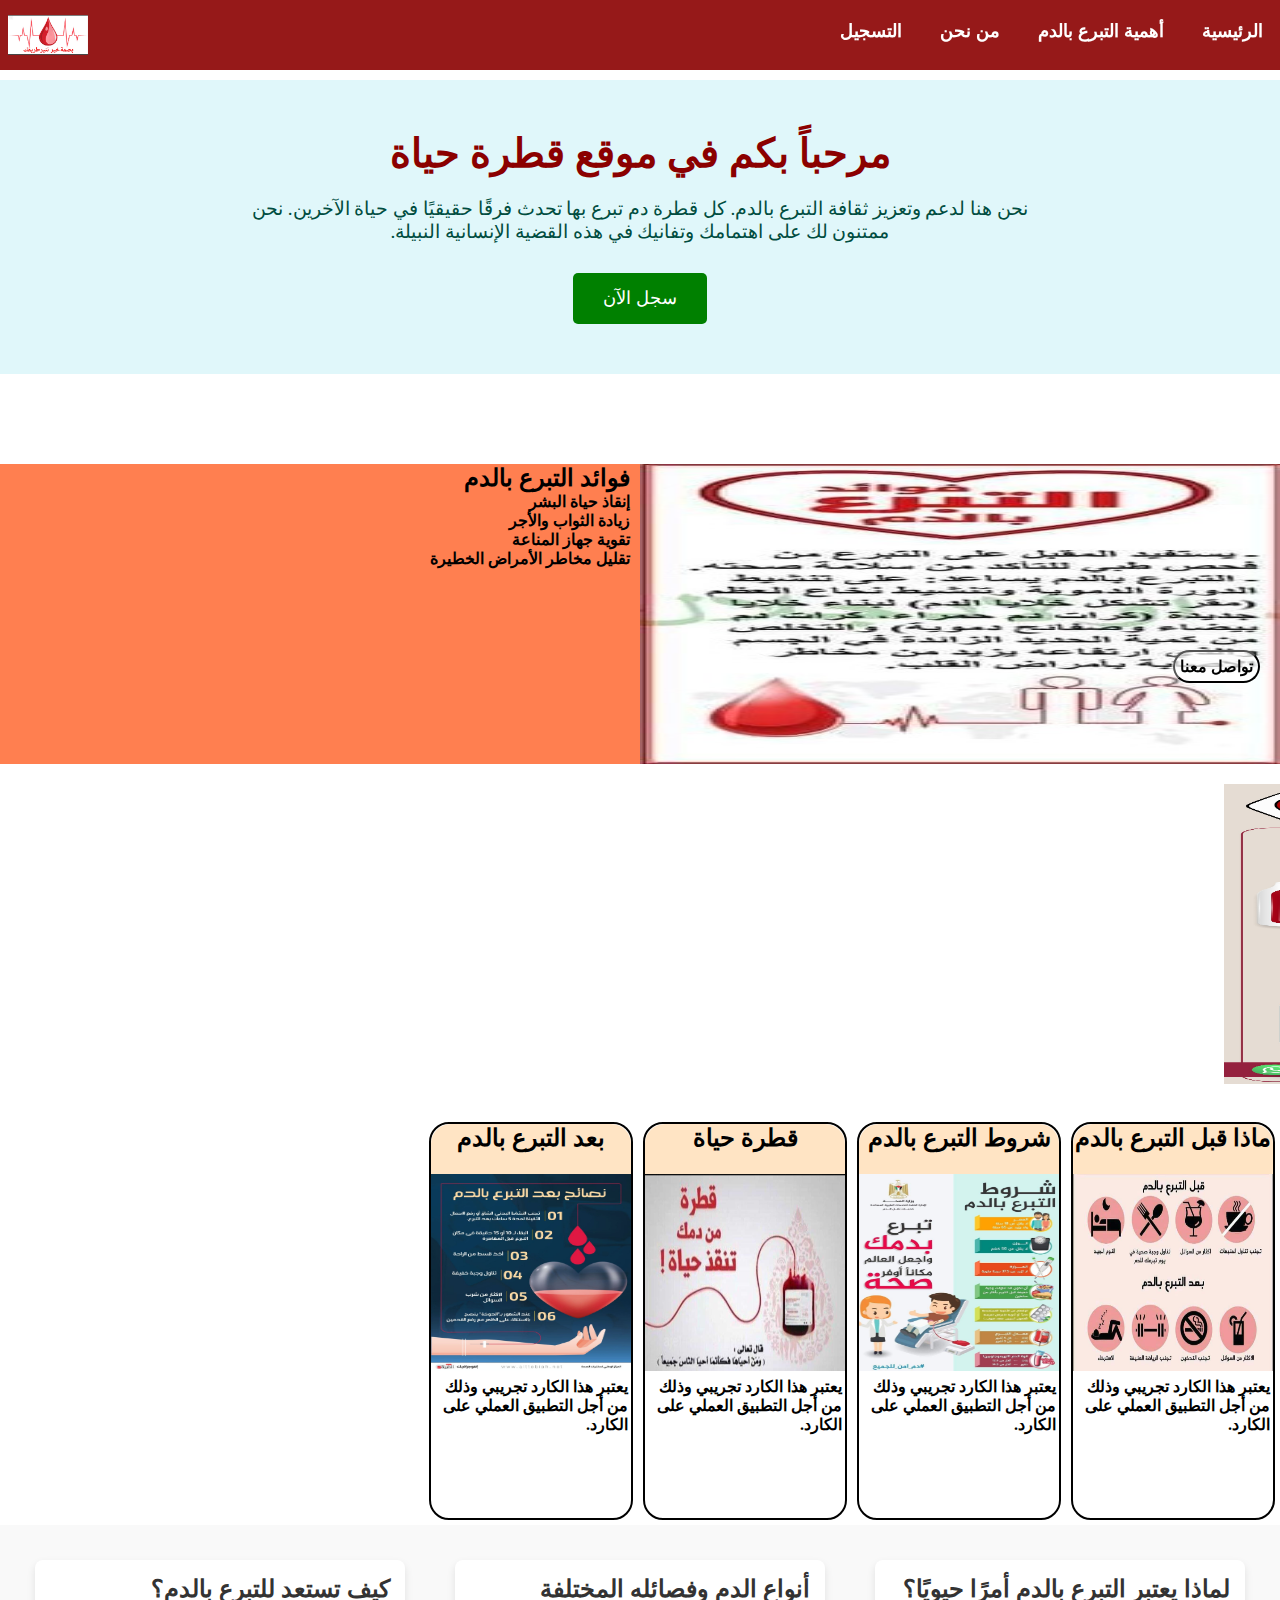
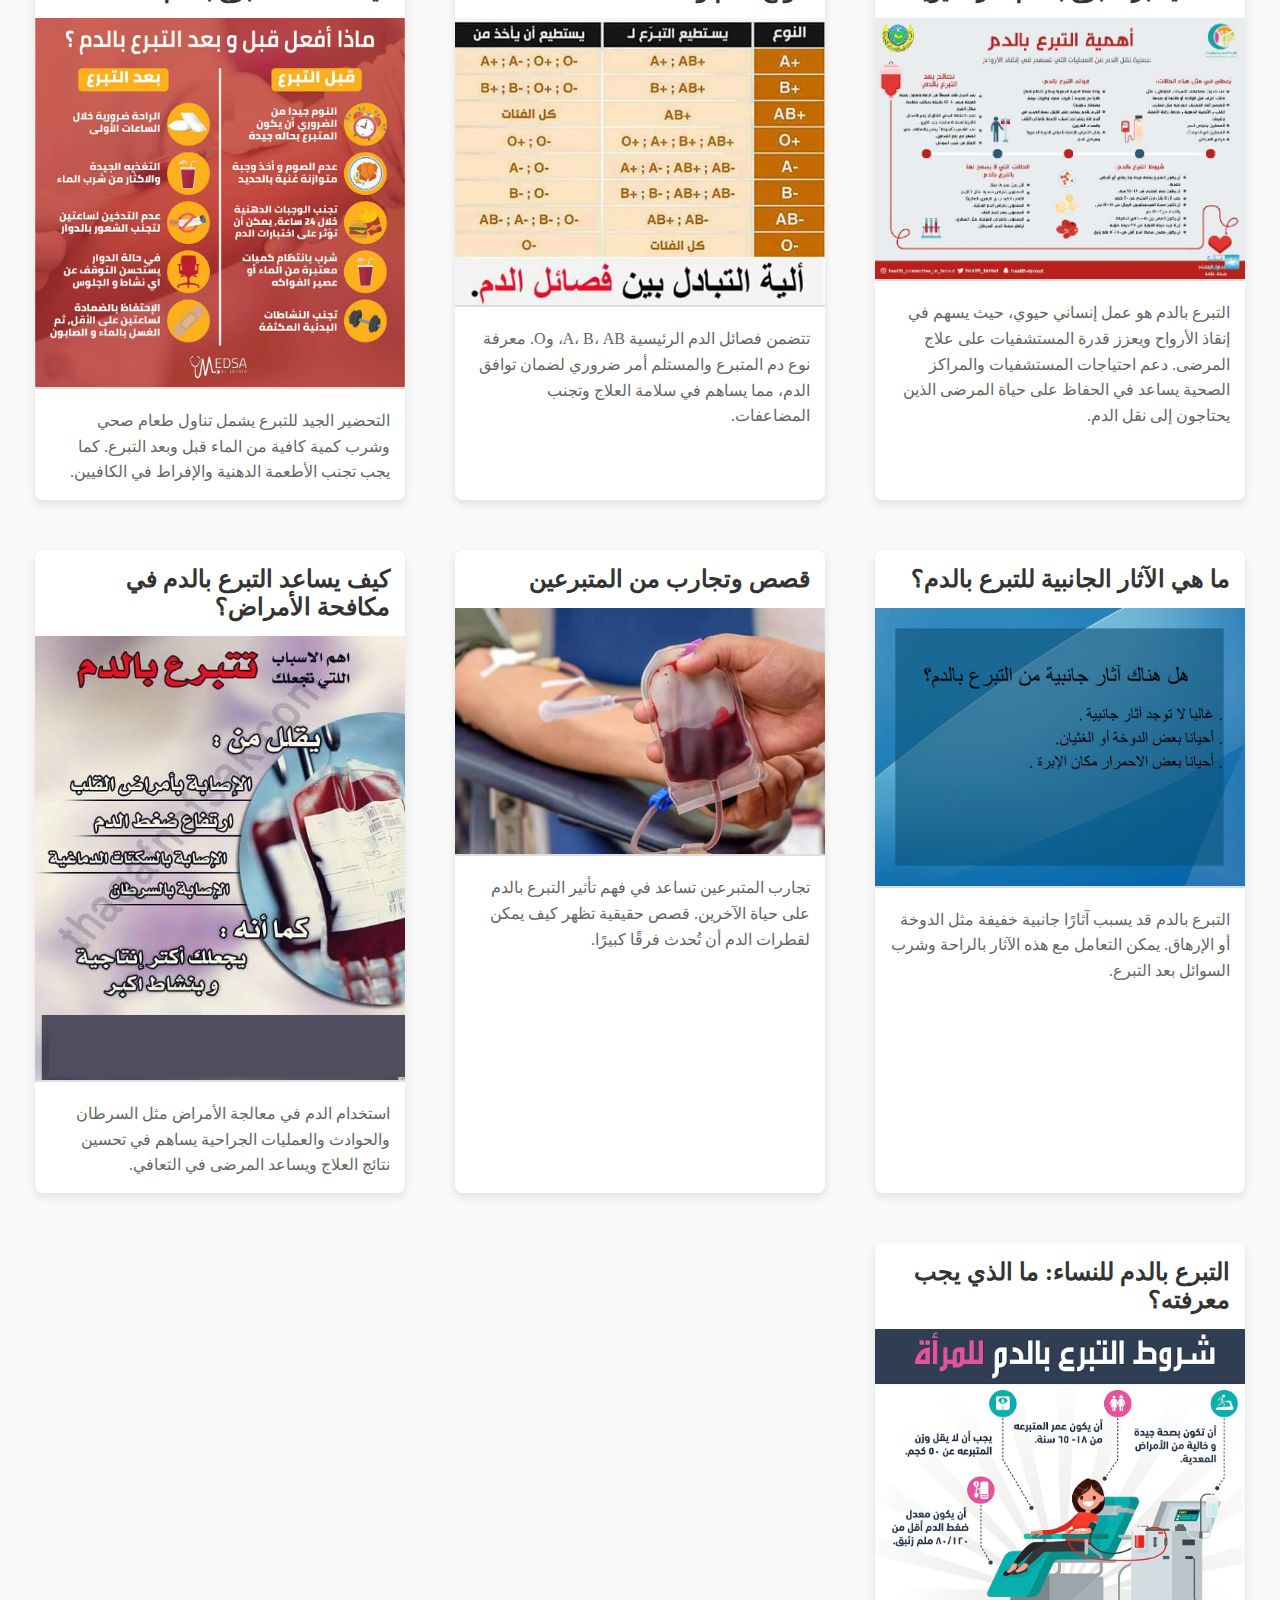
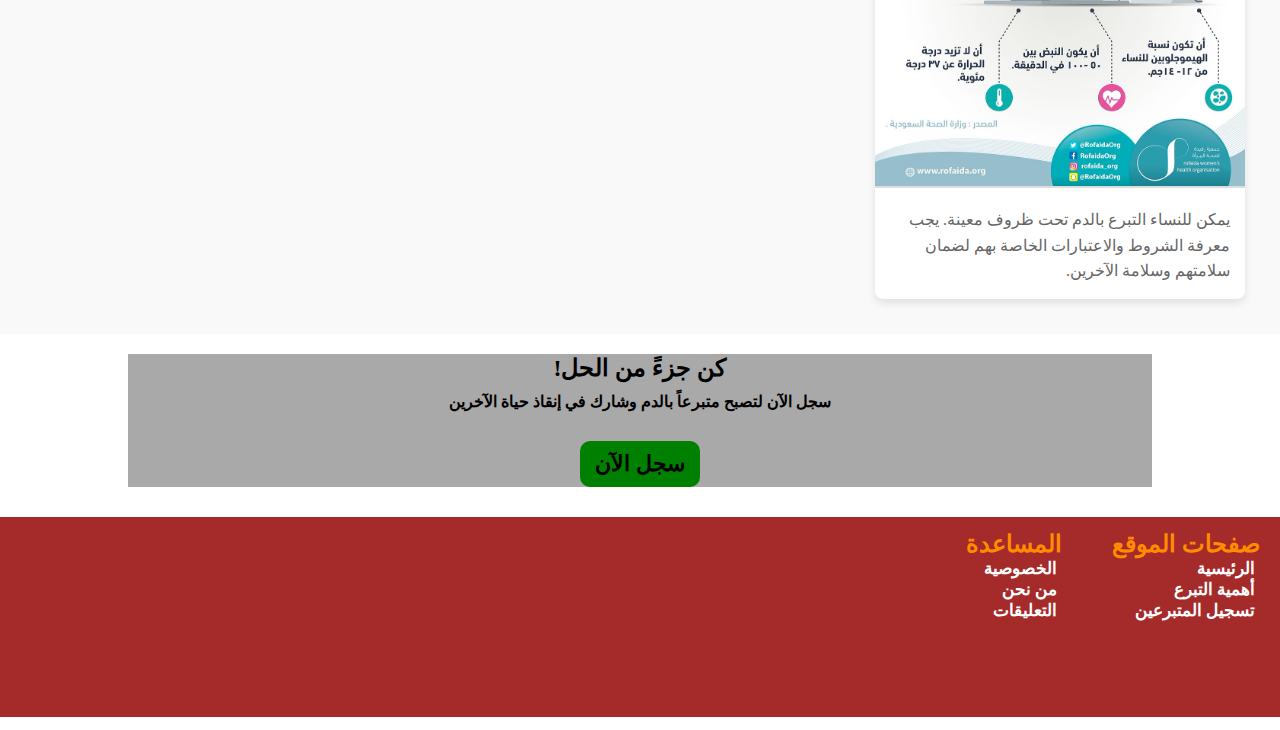
==== index.html @ 66a22d7e "Add files via upload" ====
<!DOCTYPE html>
<html lang="ar" dir="rtl">

<head>
    <meta charset="UTF-8">
    <meta name="viewport" content="width=device-width, initial-scale=1.0">
    <title>Hello, World!</title>

    <!-- Bootstrap RTL -->

    <!-- Custom Styles -->
    <link rel="stylesheet" href="Home.css">
    <link rel="stylesheet" href="styles/styles.css">
    <script src="Js/script.js" defer> </script>

    <!-- Font Awesome -->
    </head>

<body>
    <header>
        <nav id="nav">
          <center> <pre>قطرةحياة</pre></center>    
            <div id="d1" dir="rtl">
                <button onclick="location.href='index.html'">الرئيسية</button>
                <button onclick="location.href='اهمية التبرع/Importance.html'">أهمية التبرع بالدم</button>
                <button onclick="location.href='حول/about.html'">من نحن</button>
                <button onclick="location.href='تسجيل المتبرعين/sings.html'">التسجيل</button>
            </div>
            <img src="images/logo/5.png" width="80" height="50" dir="ltr" id="logo">
            <img src="images/logo/7.png" id="icon">
        </nav>
        <center>
            <div id="cont">
                <img src="images/logo/5.png" id="logo2">
            </div>
        </center>

        <nav id="navbar">
           
            <ul>
                <li><a href="index.html">الرئيسية</a></li>
                <li><a href="اهمية التبرع/Importance.html">أهمية التبرع بالدم</a></li>
                <li><a href="حول/about.html">من نحن</a></li>
                <li><a href="تسجيل المتبرعين/sings.html">التسجيل والتطوع</a></li>
            </ul>
        </nav>
       </header>
 

      <!-- Welcome Section -->
<section id="welcome">
  <div class="welcome-content">
    <h1> مرحباً بكم في موقع قطرة حياة</h1>
    <p>نحن هنا لدعم وتعزيز ثقافة التبرع بالدم. كل قطرة دم تبرع بها تحدث فرقًا حقيقيًا في حياة الآخرين. نحن ممتنون لك على اهتمامك وتفانيك في هذه القضية الإنسانية النبيلة.</p>
    <button onclick="location.href='تسجيل المتبرعين/sings.html'">سجل الآن</button>
  </div>
</section>
  
 
    <section>
        <div class="card" dir="rtl">
            <img src="images/29.jpg" class="img">
            <div class="card-text">
                <h2>فوائد التبرع بالدم</h2>
                <ul>
                    <li>إنقاذ حياة البشر</li>
                    <li>زيادة الثواب والأجر</li>
                    <li>تقوية جهاز المناعة</li>
                    <li>تقليل مخاطر الأمراض الخطيرة</li>
                </ul>
            </div>
        </div>
    </section>

    <marquee><img src="images/4.jpeg" width="100%" height="300" direction="up"></marquee>

    <div class="container">
        <div id="card1">
            <div id="card3">
                <center>
                    <h2>ماذا قبل التبرع بالدم</h2>
                </center>
                <img src="images/34.jpg">
                <p>يعتبر هذا الكارد تجريبي وذلك من أجل التطبيق العملي على الكارد.</p>
            </div>

            <div id="card3">
                <center>
                    <h2>شروط التبرع بالدم</h2>
                </center>
                <img src="images/35.jpg">
                <p>يعتبر هذا الكارد تجريبي وذلك من أجل التطبيق العملي على الكارد.</p>
            </div>

            <div id="card3">
                <center>
                    <h2>قطرة حياة</h2>
                </center>
                <img src="images/25.jpg">
                <p>يعتبر هذا الكارد تجريبي وذلك من أجل التطبيق العملي على الكارد.</p>
            </div>

            <div id="card3">
                <center>
                    <h2>بعد التبرع بالدم</h2>
                </center>
                <img src="images/2.jpg">
                <p>يعتبر هذا الكارد تجريبي وذلك من أجل التطبيق العملي على الكارد.</p>
            </div>
        </div>
    </div>
     
    <!-- Section for useful topics -->
<section id="topics">
  
  <div class="topic">
    <h2>لماذا يعتبر التبرع بالدم أمرًا حيويًا؟</h2>
    <img src="images/14.jpg" alt="أهمية التبرع بالدم">
    <p>التبرع بالدم هو عمل إنساني حيوي، حيث يسهم في إنقاذ الأرواح ويعزز قدرة المستشفيات على علاج المرضى. دعم احتياجات المستشفيات والمراكز الصحية يساعد في الحفاظ على حياة المرضى الذين يحتاجون إلى نقل الدم.</p>
  </div>
  <div class="topic">
    <h2>أنواع الدم وفصائله المختلفة</h2>
    <img src="images/27.jpg" alt="أنواع الدم وفصائله">
    <p>تتضمن فصائل الدم الرئيسية A، B، AB، وO. معرفة نوع دم المتبرع والمستلم أمر ضروري لضمان توافق الدم، مما يساهم في سلامة العلاج وتجنب المضاعفات.</p>
  </div>
  <div class="topic">
    <h2>كيف تستعد للتبرع بالدم؟</h2>
    <img src="images/30.jpg" alt="التحضير للتبرع بالدم">
    <p>التحضير الجيد للتبرع يشمل تناول طعام صحي وشرب كمية كافية من الماء قبل وبعد التبرع. كما يجب تجنب الأطعمة الدهنية والإفراط في الكافيين.</p>
  </div>
  <div class="topic">
    <h2>ما هي الآثار الجانبية للتبرع بالدم؟</h2>
    <img src="images/24.jpg" alt="الآثار الجانبية للتبرع بالدم">
    <p>التبرع بالدم قد يسبب آثارًا جانبية خفيفة مثل الدوخة أو الإرهاق. يمكن التعامل مع هذه الآثار بالراحة وشرب السوائل بعد التبرع.</p>
  </div>
  <div class="topic">
    <h2>قصص وتجارب من المتبرعين</h2>
    <img src="images/16.jpg" alt="تجارب المتبرعين">
    <p>تجارب المتبرعين تساعد في فهم تأثير التبرع بالدم على حياة الآخرين. قصص حقيقية تظهر كيف يمكن لقطرات الدم أن تُحدث فرقًا كبيرًا.</p>
  </div>
  <div class="topic">
    <h2>كيف يساعد التبرع بالدم في مكافحة الأمراض؟</h2>
    <img src="images/32.jpg" alt="التبرع بالدم والأمراض">
    <p>استخدام الدم في معالجة الأمراض مثل السرطان والحوادث والعمليات الجراحية يساهم في تحسين نتائج العلاج ويساعد المرضى في التعافي.</p>
  </div>
  <div class="topic">
    <h2>التبرع بالدم للنساء: ما الذي يجب معرفته؟</h2>
    <img src="images/33.jpg" alt="التبرع بالدم للنساء">
    <p>يمكن للنساء التبرع بالدم تحت ظروف معينة. يجب معرفة الشروط والاعتبارات الخاصة بهم لضمان سلامتهم وسلامة الآخرين.</p>
  </div>
</section>
  
    <center>
        <main id="main1">
            <h2>كن جزءً من الحل!</h2>
            <span>سجل الآن لتصبح متبرعاً بالدم وشارك في إنقاذ حياة الآخرين</span>
            <button onclick="location.href='تسجيل المتبرعين/sings.html'">سجل الآن</button>
        </main>
    </center>
    

    <section>
        <button id="social">تواصل معنا</button>
        <div id="social-2">
            <a href="https://www.facebook.com" target="_blank" class="social-button facebook">
                <img src="https://upload.wikimedia.org/wikipedia/commons/5/51/Facebook_f_logo_%282019%29.svg"
                    alt="Facebook">
            </a>
            <a href="https://twitter.com" target="_blank" class="social-button twitter">
                <img src="twitter.png" alt="Twitter">
            </a>
            <a href="https://www.instagram.com" target="_blank" class="social-button instagram">
                <img src="https://upload.wikimedia.org/wikipedia/commons/a/a5/Instagram_icon.png" alt="Instagram">
            </a>
            <a href="" class="social-button">
                <img src="واتساب.png" class="whattsapp">
            </a>
        </div>
    </section>

    <div class="footer2">
        <div class="footer-col">
            <h2>صفحات الموقع</h2>
            <ul>
                <li><a href="#">الرئيسية</a></li></li></li>
                <li><a href="اهمية التبرع/Importance.html">أهمية التبرع</a></li>
                <li><a href="تسجيل المتبرعين/sings.html">تسجيل المتبرعين</a></li>
            </ul>
        </div>

        <div class="footer-col">
            <h2>المساعدة</h2>
            <ul>
                <li><a href="الخصوصية/Privacy.html">الخصوصية</a></li>
                <li><a href="حول/about.html">من نحن</a></li>
                <li><a href="التعليقات/Comment.html">التعليقات</a></li>
            </ul>
        </div>
    </div>    
</body>
</html>
---- Home.css ----
/* Reset margin and padding for all elements */
* {
  margin: 0;
  padding: 0;
}



/* Welcome Section Styling */
#welcome {
  background: #e0f7fa; /* Light cyan background */
  padding: 50px 20px;
  text-align: center;
  margin-top: 80px;
}

#welcome h1 {
  font-size: 2.5rem;
  color: #8b0000; /* Teal color */
  margin-bottom: 20px;
}

#welcome p {
  font-size: 1.2rem;
  color: #004d40; /* Darker teal color */
  margin-bottom: 30px;
  max-width: 800px;
  margin-left: auto;
  margin-right: auto;
}

#welcome button {
  font-size: 1.1rem;
  background-color: green; /* Teal color */
  color: #fff;
  border: none;
  border-radius: 5px;
  padding: 15px 30px;
  cursor: pointer;
  transition: background-color 0.3s ease;
}

#welcome button:hover {
  background-color: #004d40; /* Darker teal color */
}




/* Card Styles */
.card {
  width: 100%;
  height: 300px;
  background: coral;
  margin-top: 90px;
  display: block;
}

.img {
  width: 50%;
  height: 100%;
  float: right;
  display: block;
}

.card .card-text {
  width: 50%;
  height: 100%;
  float: right;
}

.card .card-text h2 {
  font-weight: bold;
  margin-right: 10px;
}

.card .card-text ul {
  list-style: none;
  margin-right: 10px;
  font-weight: bold;
}

marquee{
  margin-top: 20px;
}

/* Container for Cards */
.container {
  overflow-y: hidden;
  display: flex;
}

#card1 {
  display: flex;
  border-radius: 10px;
}

#card3 {
  position: relative;
  width: 200px;
  border: 2px solid black;
  border-radius: 20px;
  margin: 5px;
  margin-top: 30px;
}

#card3 img {
  width: 100%;
  height: 50%;
}

#card3 center {
  height: 50px;
  background: bisque;
  border-top-left-radius: 20px;
  border-top-right-radius: 20px;
}

#card3 p {
  text-align: start;
  font-size: 16px;
  font-weight: bold;
  margin: 2px;
  margin-right: 3px;
}

/* Main Section Styles */
main {
  width: 100%;
  height: 20px;
  background: darkgray;
}

#main1 {
  width: 100%;
  height: auto;
  margin: 20px 0;
}

#main1 button {
  width: 120px;
  font-size: 22px;
  font-weight: bold;
  padding: 10px;
  background: green;
  border-radius: 10px;
  border: none;
  display: block;
  margin-top: 30px;
}

#main1 h2 {
  margin: 10px;
}

#main1 span {
  font-size: 16px;
  font-weight: bold;
}


/* Footer Styles */
.footer2 {
  width: 100%;
  height: 200px;
  background: brown;
  margin-top: 30px;
  display: block;
}

.footer2 .footer-col {
  margin-top: 13px;
}

.footer-col {
  height: 100%;
  margin: 0 20px 0 30px;
  float: right;
}

.footer-col h2 {
  color: darkorange;
}

.footer-col ul {
  color: white;
  font-weight: bold;
  font-size: 17px;
  list-style: none;
}

.footer-col ul li a{
  list-style: none;
  text-decoration: none;
  color:  white;
  font-weight: bold;
  margin-right: 5px;
}
/* General styling for the topics section */
#topics {
  padding: 20px;
  background-color: #f9f9f9;
}

#topics h1 {
  text-align: center;
  margin-bottom: 30px;
  color: #333;
}

.topic {
  background: #fff;
  border-radius: 8px;
  box-shadow: 0 4px 8px rgba(0, 0, 0, 0.1);
  margin: 15px;
  overflow: hidden;
}

.topic h2 {
  font-size: 1.5rem;
  color: #333;
  margin: 15px;
}

.topic img {
  width: 100%;
  height: auto;
  border-bottom: 2px solid #ddd;
}

.topic p {
  font-size: 1rem;
  line-height: 1.6;
  color: #666;
  margin: 15px;
}

/* Responsive grid layout for topics */
@media (min-width: 768px) {
  #topics {
    display: grid;
    grid-template-columns: repeat(auto-fit, minmax(300px, 1fr));
    gap: 20px;
  }
}

@media (max-width: 768px) {
  #topics {
    display: block;
  }
}
/* Responsive grid layout for topics */
#topics {
  display: grid;
  grid-template-columns: repeat(auto-fit, minmax(300px, 1fr));
  gap: 20px;
}
---- styles/styles.css ----
header{
  display:  block;
}
#nav{
  width: 100%;
  height: 70px;
  background: rgba(139, 0, 0, 0.9);
  position: fixed;
  top: 0px;
  z-index: 3;
  padding: 0px;
  
}
#nav img{
  border-radius: 0px;
  height: 40px;
  position: fixed;
  top: 15px;
  left: 8px;
}
#nav #icon{
  border-radius: 50px;
}
#d1 button{
  background: none;
  color: white;
  font-size: 18px;
  font-weight:  bold;
  border-radius: 10px;
  margin: 17px 10px;
  border: none;
  padding: 3px 7px;
}

 #navbar {
  float: right;
  width: 200px;
  height: 50vh;
  background: rgba(139, 0, 0, 0.9);
  position: fixed;
  right: 0px;
   z-index: 2;
   border-bottom-left-radius: 10px;

}

pre{
  font-size: 28px;
  font-weight: bold;
  color: black;
  position: fixed;
  top: 15px;
  left: 41%;
  z-index: 1;
}

#cont{
  width:90%;
  height: 300px;
  position: fixed;
  top: 30%;
  z-index: 1;
  margin-left: 5%;
  margin-right: 5%;
  right: -100%;
}
#logo2{
  width: 100%;
  height: 100%;
  border-radius: 10px;
}
#logo{
   cursor: pointer;
}
#icon{
  position: fixed;
  top: 100px;
  right: 10px;
  z-index: 3;
}
#navbar  ul{
  
  color: white;
  font-size: 18px;
  font-weight:  bold;
  list-style: none;
  margin-top: 70px;
  margin-right: 10px;;
  float: right;
  direction: rtl;
}
  #navbar  ul li{
  display: block;
}

#navbar ul li a{
  text-decoration: none;
  color: black;
  outline: none;
  
}
#navbar img{
  position: fixed;
  top: 10px;
  right: 8px;
  z-index: 2;
  border-radius: 50px;
  height: 40px;
  background:  brown;
  cursor: pointer;
}

/* Social Buttons Styles */
#social-2 {
  display: flex;
  position: fixed;
  top: 72.5%;
  right: -100%;
}

.social-button {
  display: inline-block;
  width: 40px;
  height: 40px;
  border-radius: 50%;
  margin: 5px;
  list-style: none;
 
}

.social-button img {
  width: 100%;
  height: 100%;
}

#social {
  float: left;
  background-color: rgba(255, 255, 255, 0.7); /* أبيض شفاف */
  font-weight: bold;
  font-size: 16px;
  margin: 20px;
  border-radius: 50px;
  padding: 5px;
  position: fixed;
  top: 70%;
  right: 0;
  color: black;
}

.whattsapp {
  border-radius: 50%;
}


footer {
    background-color: rgba(139, 0, 0, 0.9);
    color: #fff;
    padding: 30px 0;
    text-align: center;
    border-top: 2px solid rgba(255, 255, 255, 0.3);
}

footer .container {
    width: 90%;
    max-width: 1200px;
    margin: 0 auto;
}

.footer-content {
    display: flex;
    flex-direction: column;
    align-items: center;
}

.footer-content p {
    margin: 0;
    font-size: 16px;
}

.footer-links {
    list-style: none;
    margin: 10px 0 0;
    padding: 0;
}

.footer-links li {
    display: inline;
    margin: 0 15px;
}

.footer-links a {
    color: #fff;
    text-decoration: none;
    font-size: 14px;
    transition: color 0.3s;
}

.footer-links a:hover {
    color: rgba(255, 255, 255, 0.8);
}

@media only screen and (min-width: 770px){
  #navbar {
  display: none;
  }
 #icon{
   display: none;
 }
  #main1{
    width: 80%;
  }
  pre{
    display: none;
  }
  .p{
    display: none;
  }
}
@media only screen and (max-width: 770px){
  #d1{
    display: none;
  }
}
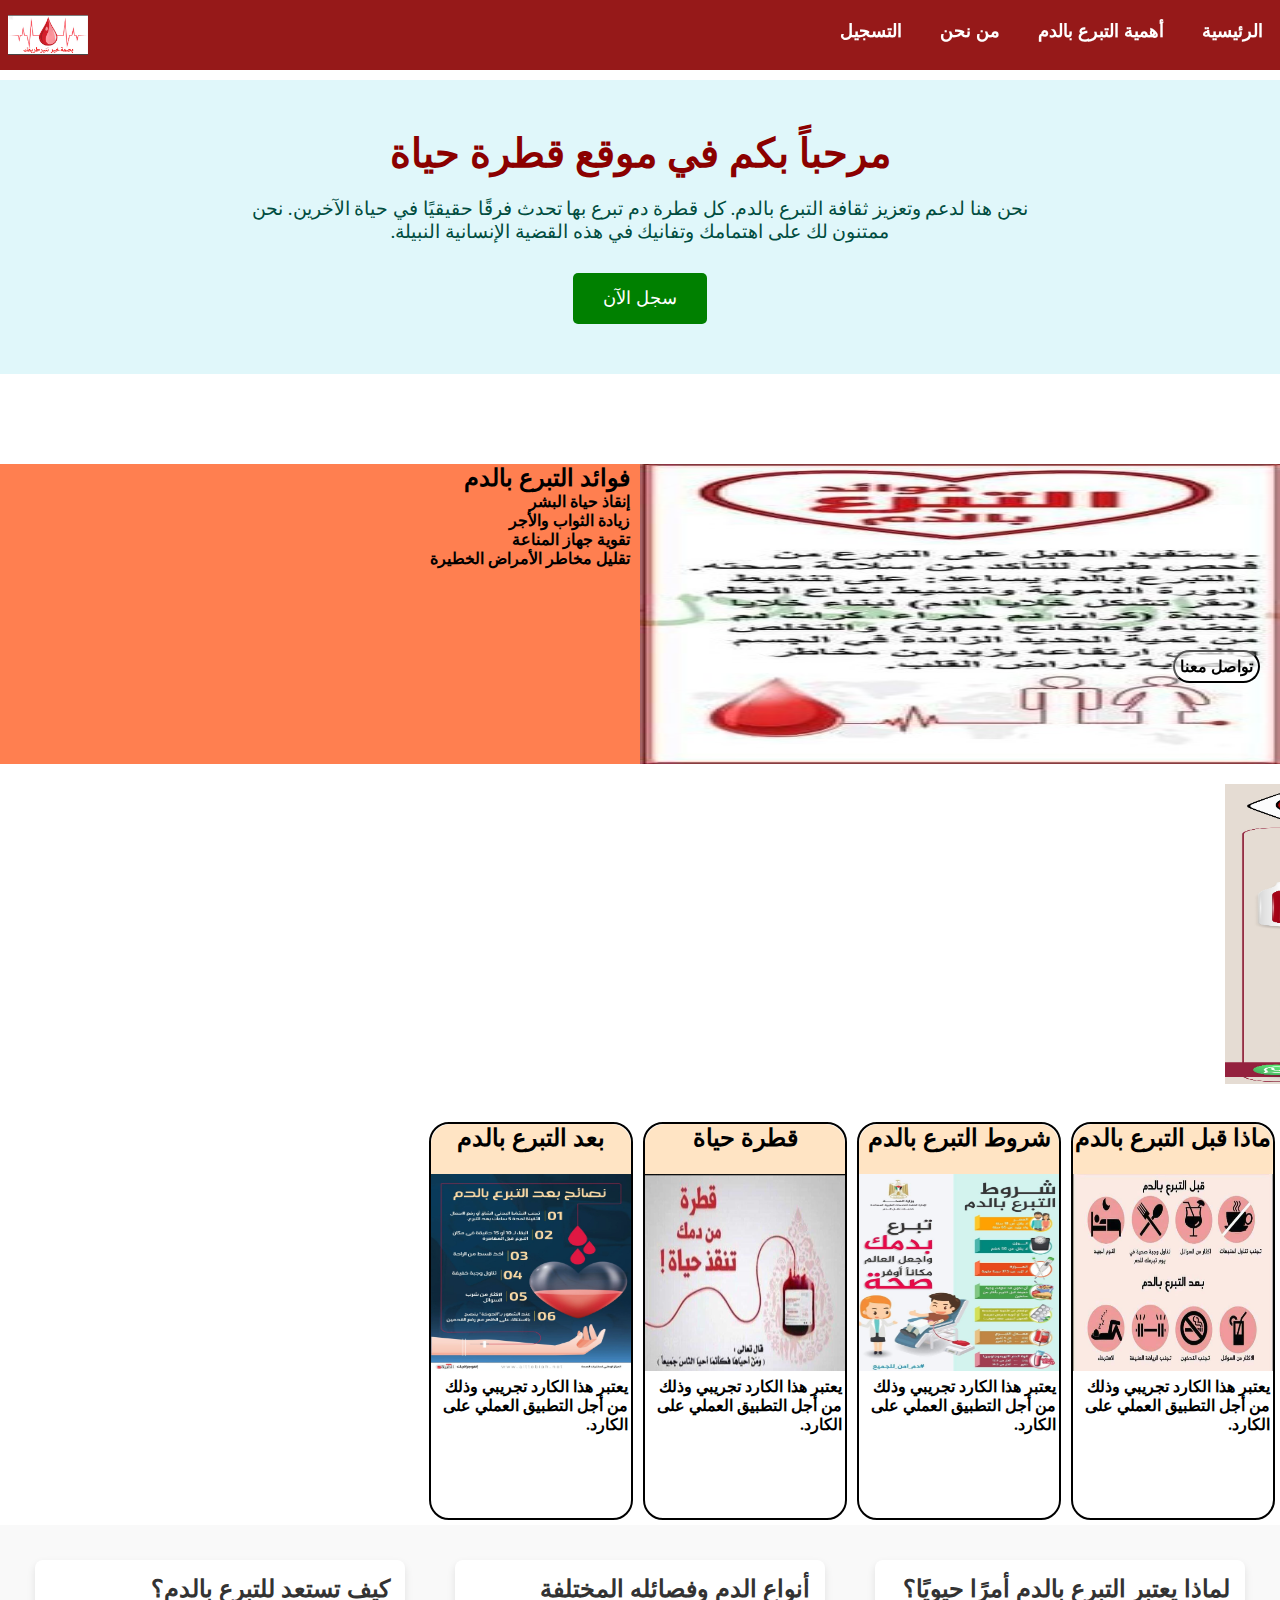
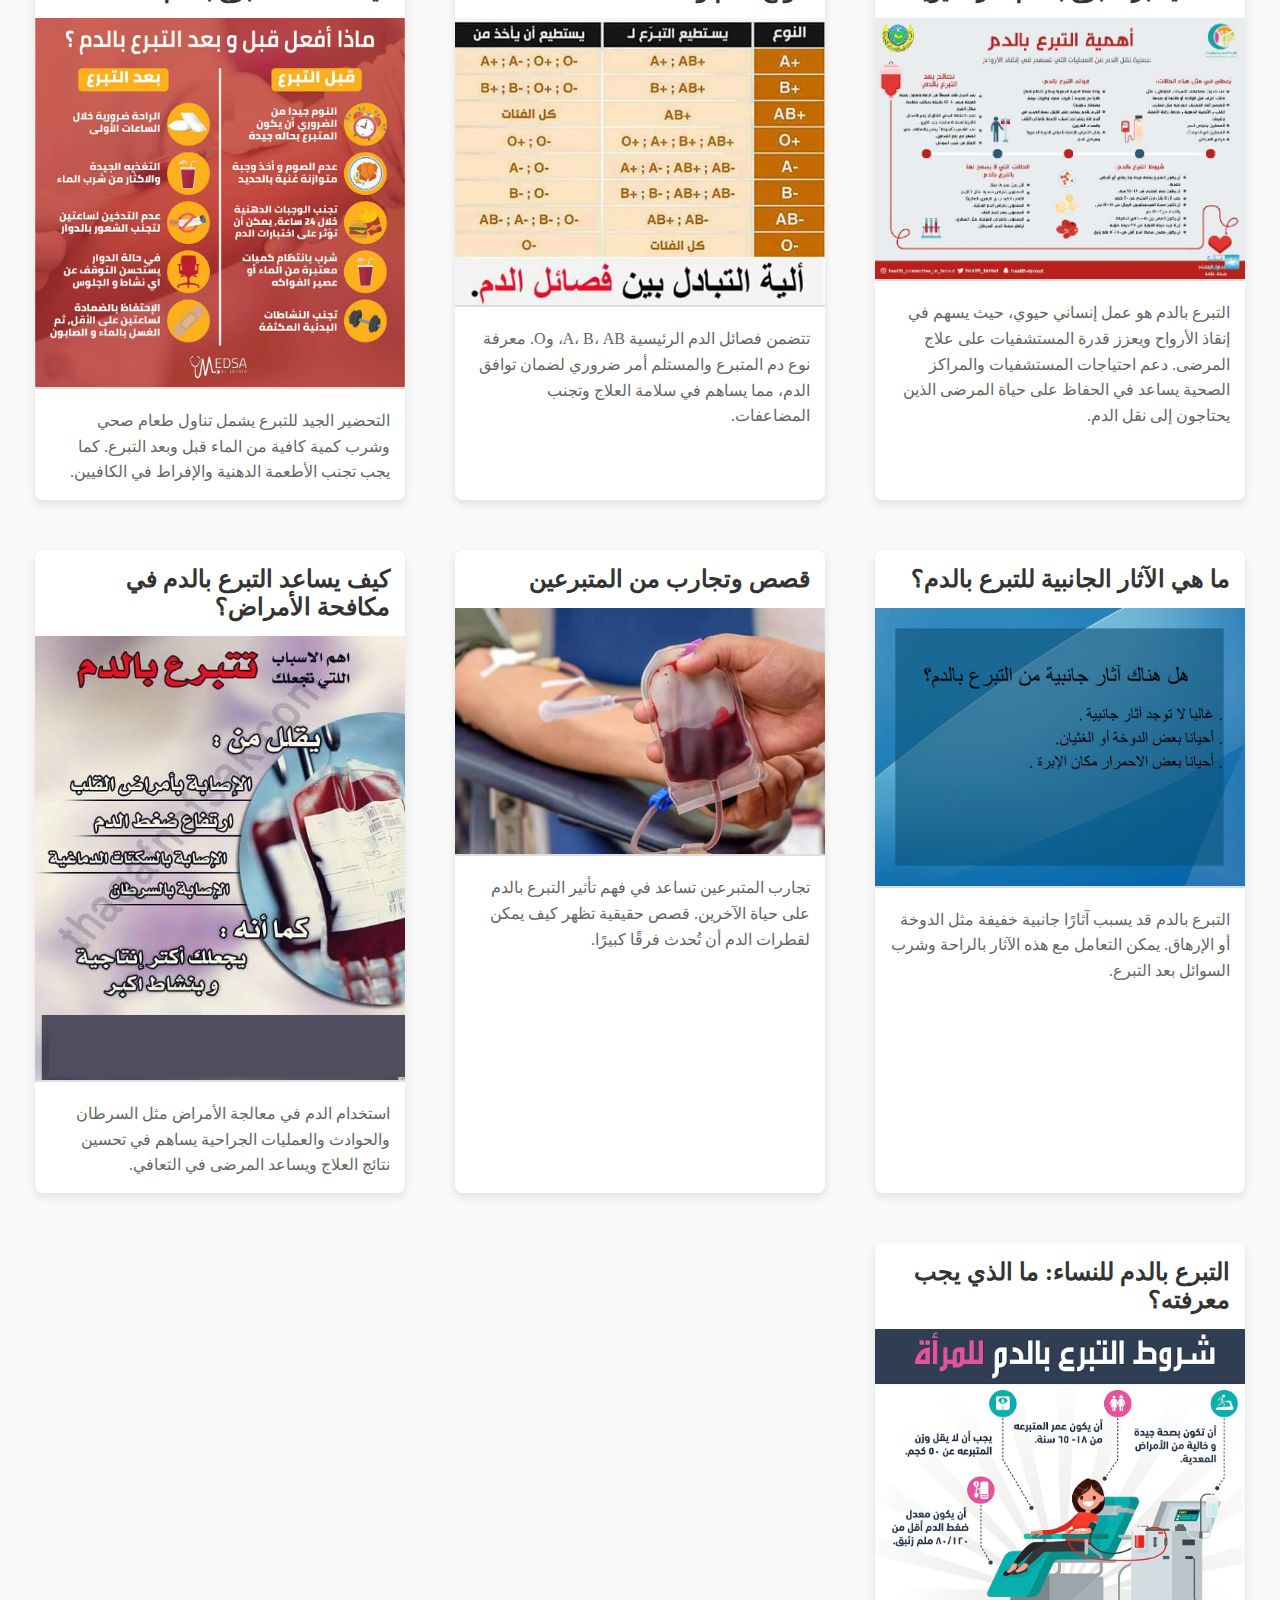
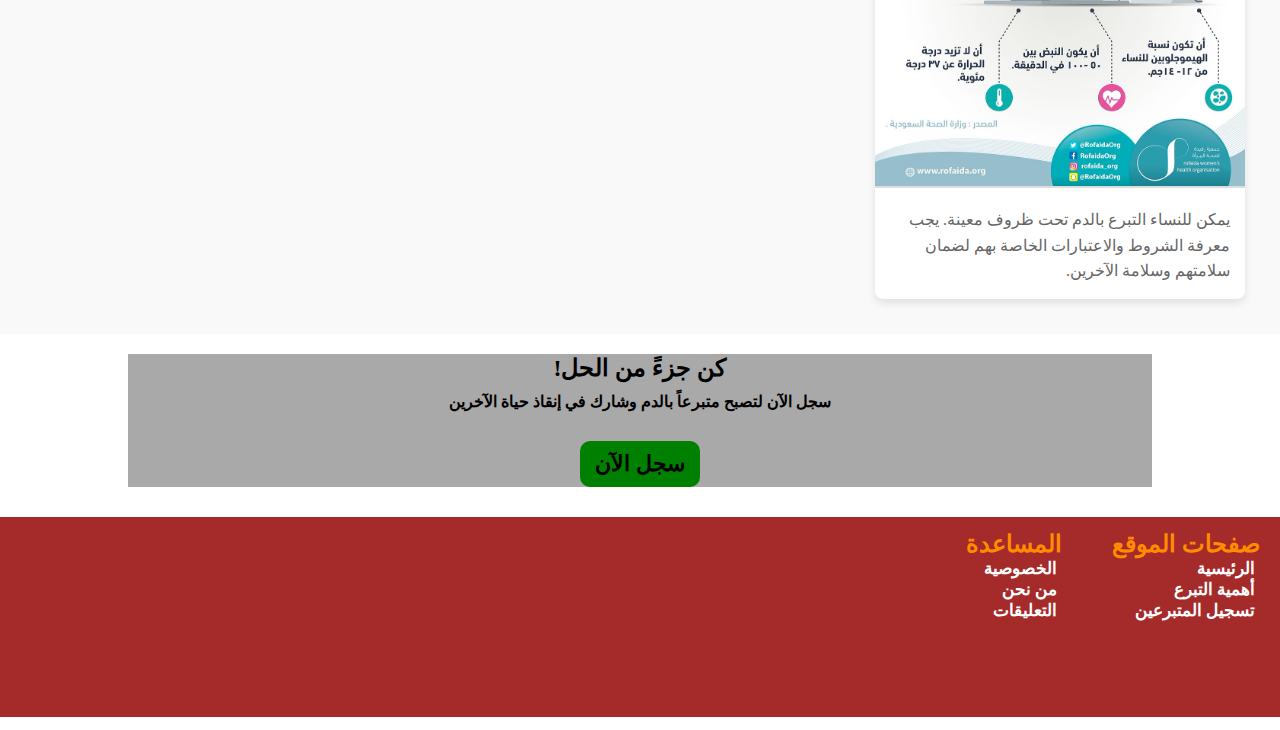
==== commit c2add1ae: "Update index.html" ====
--- a/index.html
+++ b/index.html
@@ -4,7 +4,7 @@
 <head>
     <meta charset="UTF-8">
     <meta name="viewport" content="width=device-width, initial-scale=1.0">
-    <title>Hello, World!</title>
+    <title>موقع قطرة حياة</title>
 
     <!-- Bootstrap RTL -->
 
@@ -198,4 +198,4 @@
         </div>
     </div>    
 </body>
-</html>+</html>
